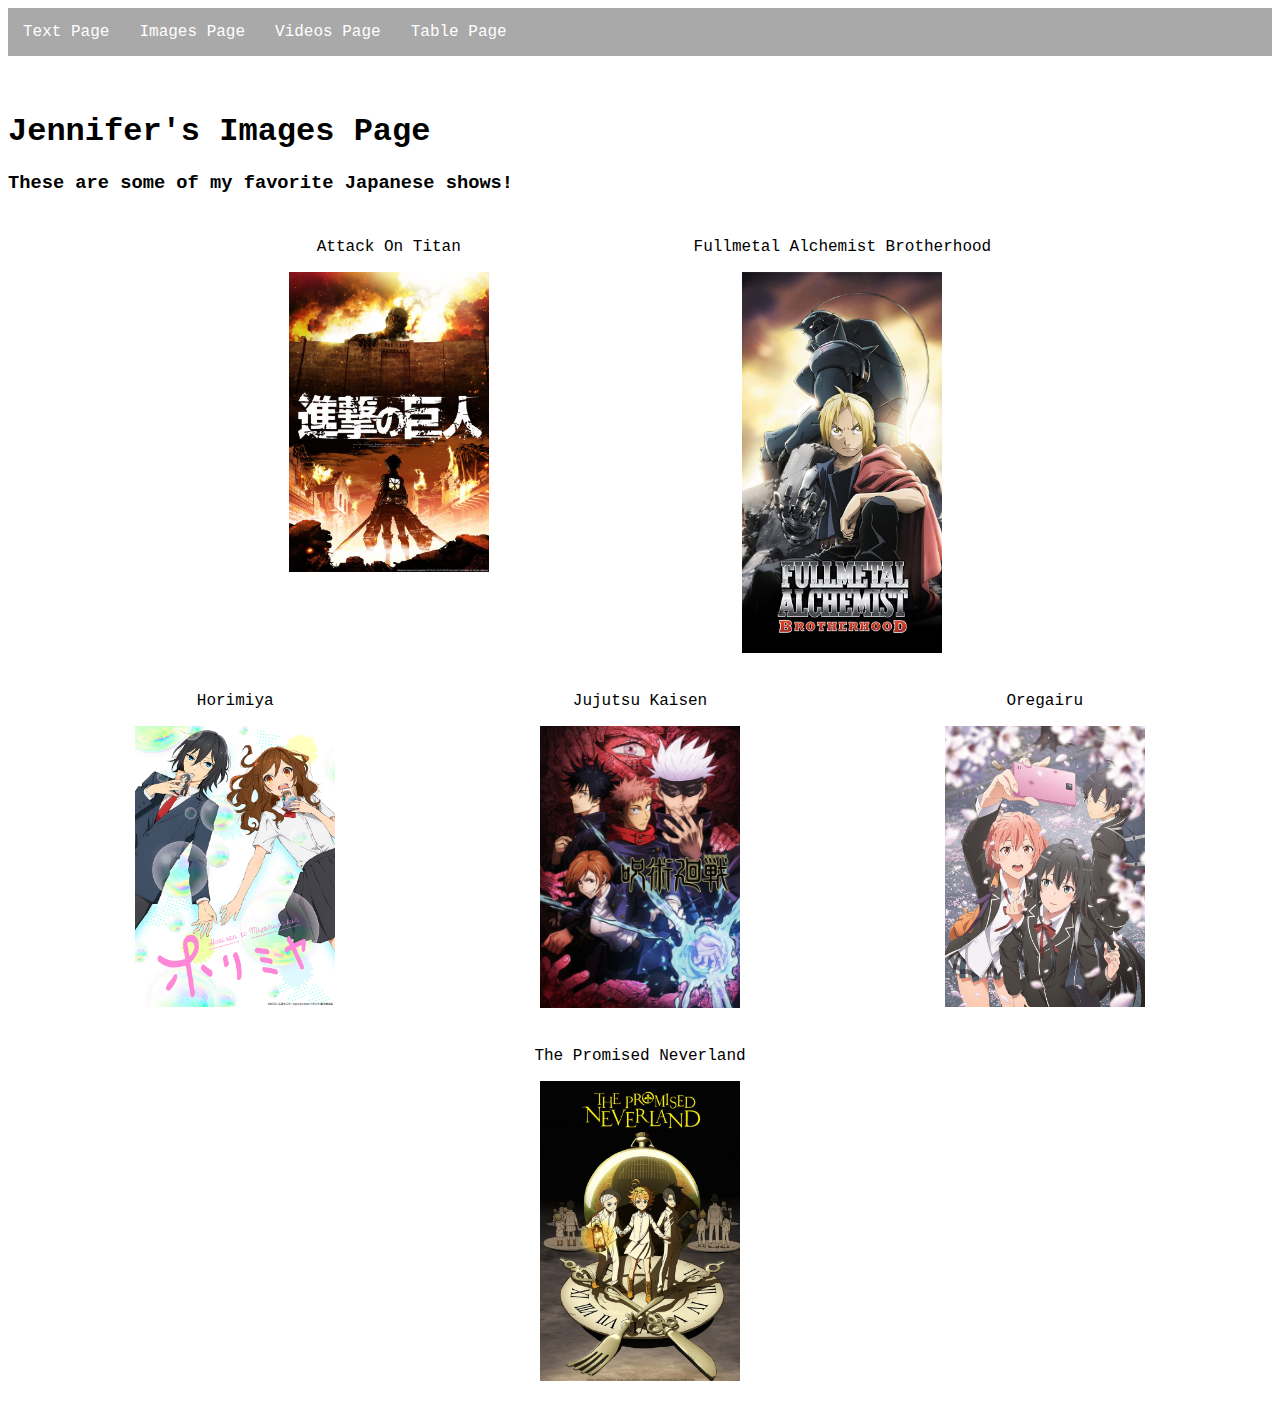
==== images.html @ b8673571 "Finish requirements for PR1" ====
<!DOCTYPE html>

<html>

<head>
	<link rel="stylesheet" href="style.css">
	<title>CS185 Jennifer's PR1 Site</title>
</head>

<body>
	<nav>
		<a href="index.html">Text Page</a>
		<a href="images.html">Images Page</a>
		<a href="videos.html">Videos Page</a>
		<a href="table.html">Table Page</a>
	</nav>
	<br>
	<br>

	<h1>Jennifer's Images Page</h1>
	<h3>These are some of my favorite Japanese shows!</h3>

	<div class="igallery">
		<div class="img-wrap">
			<p>Attack On Titan</p>
			<img src="images/aot.jpg">
		</div>
		<div class="img-wrap">
			<p>Fullmetal Alchemist Brotherhood</p>
			<img src="images/fmab.jpg">
		</div>
		<div class="img-wrap">
			<p>Horimiya</p>
			<img src="images/hori.png">
		</div>
		<div class="img-wrap">
			<p>Jujutsu Kaisen</p>
			<img src="images/jjk.jpg">
		</div>
		<div class="img-wrap">
			<p>Oregairu</p>
			<img src="images/snafu.jpg">
		</div>
		<div class="img-wrap">
			<p>The Promised Neverland</p>
			<img src="images/tpn.jpg">
		</div>
	</div>

</body>

</html>
---- style.css ----
body {
	font-family: "Courier New";
}

nav {
	background-color: darkgray;
	display: flex;
}

nav a{
	background-color: darkgray;
	text-decoration: none;
	padding: 15px;
	float: left;
	color: white;
}

nav a:hover{
	background-color: lightgray;
}

.vgallery {
	display: flex;
	flex-wrap: wrap;
	justify-content: center;
}

.vgallery .evid {
	margin: 1vh 2vw;
}

.igallery {
	display: flex;
	flex-wrap: wrap;
	justify-content: center;
}

.igallery .img-wrap {
	text-align: center;
	margin: 1vh 8vw;
}

.igallery img {
	width: 200px;
}

table, td, th {  
  border: 1px solid black;
  text-align: left;
}

table {
  border-collapse: collapse;
  width: 100%;
}

th, td {
  padding: 15px;
}

.button {
  background-color: lightblue;
  border-radius: 10%;
  border: none;
  color: white;
  padding: 10px 20px;
  text-align: center;
}

.button:hover {
 background-color: darkblue;
}
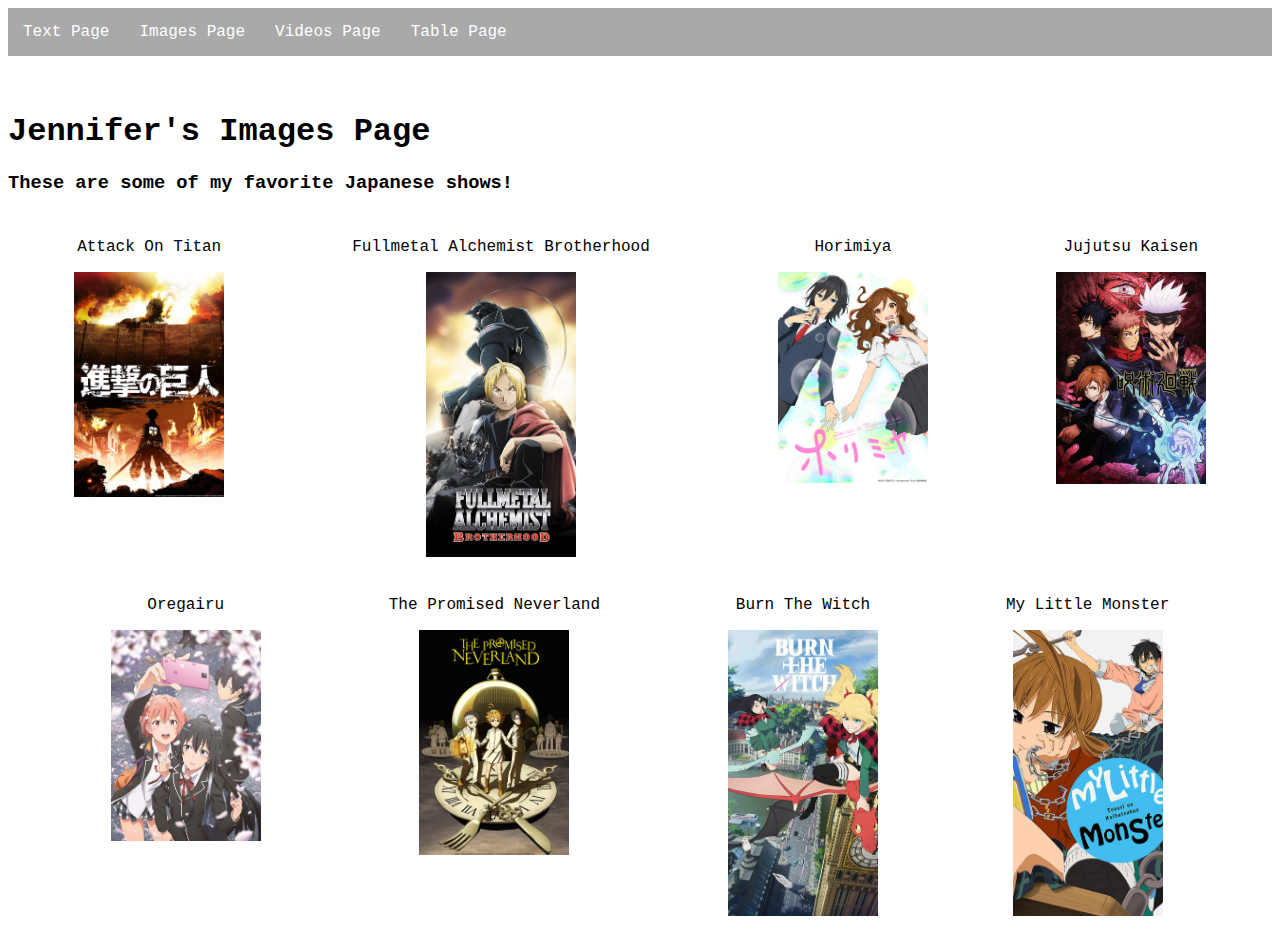
==== commit e1935c04: "Add 2 images and verify responsiveness" ====
--- a/images.html
+++ b/images.html
@@ -45,6 +45,14 @@
 			<p>The Promised Neverland</p>
 			<img src="images/tpn.jpg">
 		</div>
+		<div class="img-wrap">
+			<p>Burn The Witch</p>
+			<img src="images/btw.jpg">
+		</div>
+		<div class="img-wrap">
+			<p>My Little Monster</p>
+			<img src="images/mlm.jpg">
+		</div>
 	</div>
 
 </body>
--- a/style.css
+++ b/style.css
@@ -37,11 +37,11 @@
 
 .igallery .img-wrap {
 	text-align: center;
-	margin: 1vh 8vw;
+	margin: 1vh 5vw;
 }
 
 .igallery img {
-	width: 200px;
+	width: 150px;
 }
 
 table, td, th {  
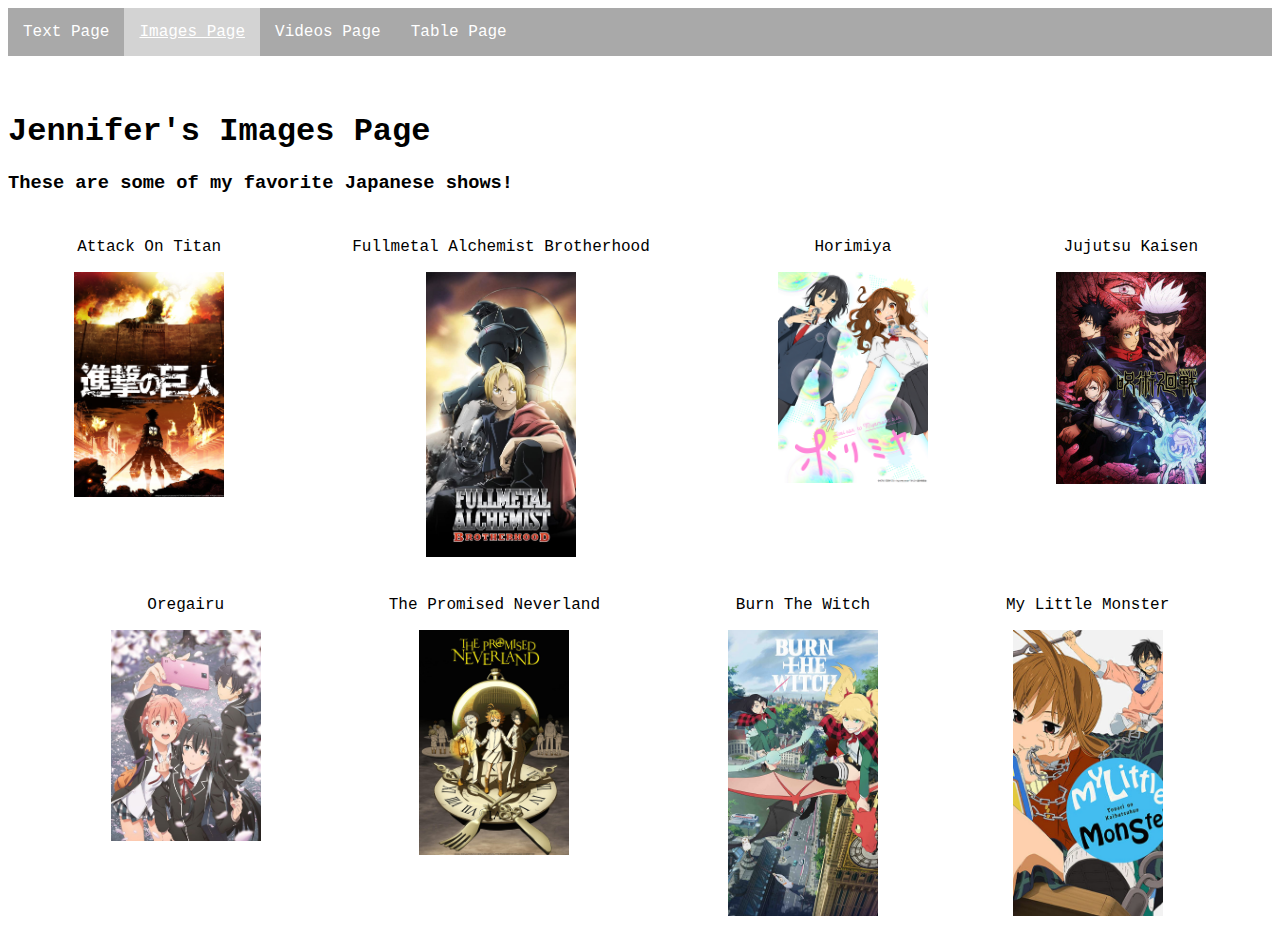
==== commit a0b0e284: "Add modal for image gallery" ====
--- a/images.html
+++ b/images.html
@@ -10,7 +10,7 @@
 <body>
 	<nav>
 		<a href="index.html">Text Page</a>
-		<a href="images.html">Images Page</a>
+		<a class="active-tab" href="images.html">Images Page</a>
 		<a href="videos.html">Videos Page</a>
 		<a href="table.html">Table Page</a>
 	</nav>
@@ -20,41 +20,45 @@
 	<h1>Jennifer's Images Page</h1>
 	<h3>These are some of my favorite Japanese shows!</h3>
 
+	<div id="imgModal" class="modal">
+	  	<!-- Modal Content (The Image) -->
+	  	<img class="overlay-img" id="overlay-img">
+	</div>
 	<div class="igallery">
 		<div class="img-wrap">
 			<p>Attack On Titan</p>
-			<img src="images/aot.jpg">
+			<img src="images/aot.jpg" data-src="aot.jpg">
 		</div>
 		<div class="img-wrap">
 			<p>Fullmetal Alchemist Brotherhood</p>
-			<img src="images/fmab.jpg">
+			<img src="images/fmab.jpg" data-src="fmab.jpg">
 		</div>
 		<div class="img-wrap">
 			<p>Horimiya</p>
-			<img src="images/hori.png">
+			<img src="images/hori.png" data-src="hori.png">
 		</div>
 		<div class="img-wrap">
 			<p>Jujutsu Kaisen</p>
-			<img src="images/jjk.jpg">
+			<img src="images/jjk.jpg" data-src="jjk.jpg">
 		</div>
 		<div class="img-wrap">
 			<p>Oregairu</p>
-			<img src="images/snafu.jpg">
+			<img src="images/snafu.jpg" data-src="snafu.jpg">
 		</div>
 		<div class="img-wrap">
 			<p>The Promised Neverland</p>
-			<img src="images/tpn.jpg">
+			<img src="images/tpn.jpg" data-src="tpn.jpg">
 		</div>
 		<div class="img-wrap">
 			<p>Burn The Witch</p>
-			<img src="images/btw.jpg">
+			<img src="images/btw.jpg" data-src="btw.jpg">
 		</div>
 		<div class="img-wrap">
 			<p>My Little Monster</p>
-			<img src="images/mlm.jpg">
+			<img src="images/mlm.jpg" data-src="mlm.jpg">
 		</div>
 	</div>
-
+<script src="index.js"></script>
 </body>
 
 </html>--- a/style.css
+++ b/style.css
@@ -17,6 +17,11 @@
 
 nav a:hover{
 	background-color: lightgray;
+}
+
+.active-tab {
+	background-color: lightgray;
+	text-decoration: underline;
 }
 
 .vgallery {
@@ -69,4 +74,27 @@
 
 .button:hover {
  background-color: darkblue;
-}+}
+
+/* Source/Inspiration: https://www.youtube.com/watch?v=4SQXOA8Z-lo */
+.modal {
+  display: none;
+  position: fixed; 
+  z-index: 1; 
+  padding-top: 100px;
+  padding: 20vw 20v;
+  left: 0;
+  top: 0;
+  width: 100%;
+  height: 100%; 
+  overflow: auto; 
+  background-color: rgb(0,0,0); 
+  background-color: rgba(0,0,0,0.9); 
+}
+
+.overlay-img {
+  margin: auto;
+  display: block;
+  min-height: 60vh;
+  max-height: 60vh;
+}
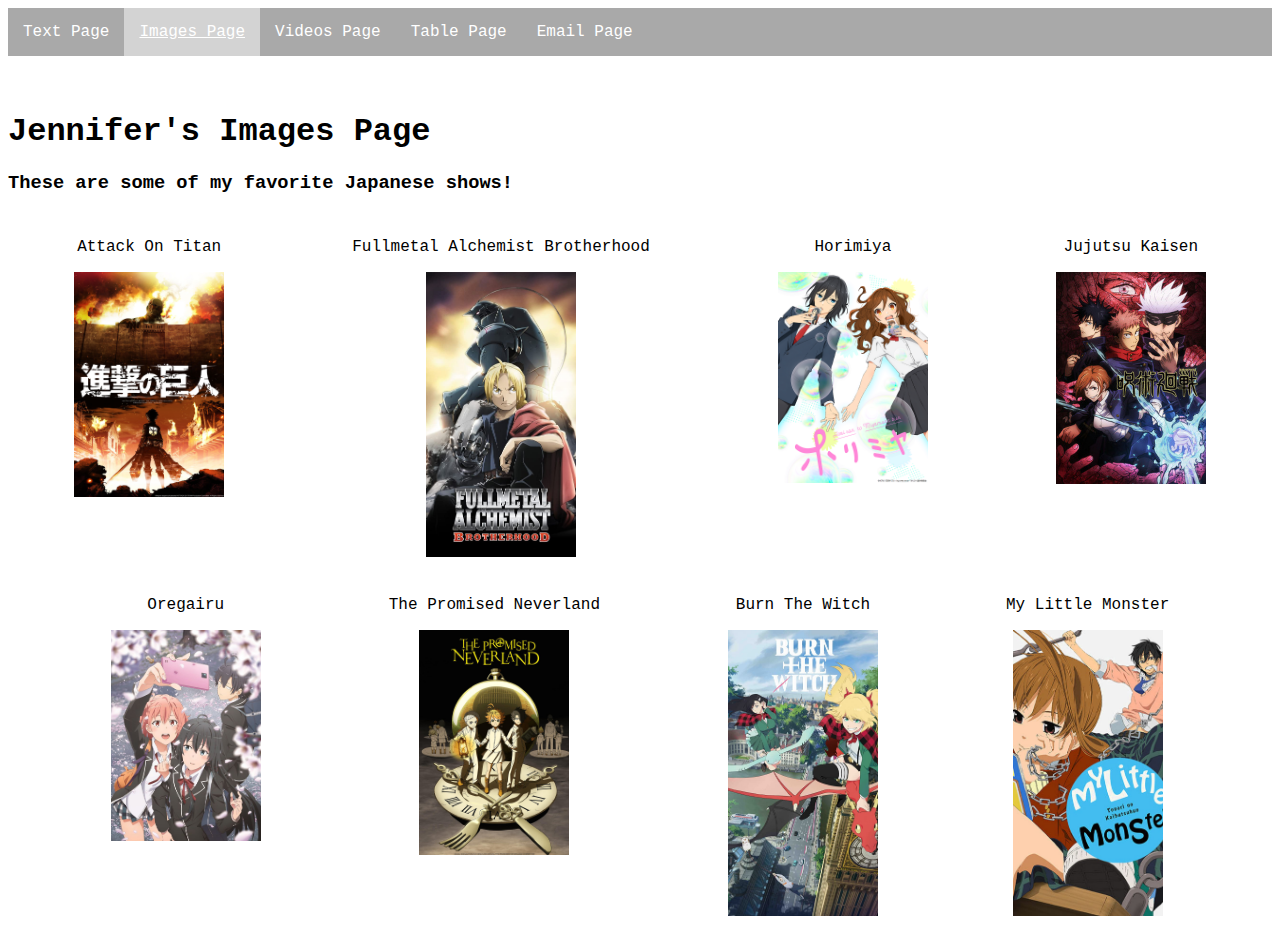
==== commit 37f00d61: "Add email validation js" ====
--- a/images.html
+++ b/images.html
@@ -13,15 +13,17 @@
 		<a class="active-tab" href="images.html">Images Page</a>
 		<a href="videos.html">Videos Page</a>
 		<a href="table.html">Table Page</a>
+		<a href="email.html">Email Page</a>
 	</nav>
 	<br>
 	<br>
+
+	<button class="btt-button">Back To Top</button>
 
 	<h1>Jennifer's Images Page</h1>
 	<h3>These are some of my favorite Japanese shows!</h3>
 
 	<div id="imgModal" class="modal">
-	  	<!-- Modal Content (The Image) -->
 	  	<img class="overlay-img" id="overlay-img">
 	</div>
 	<div class="igallery">
@@ -58,7 +60,8 @@
 			<img src="images/mlm.jpg" data-src="mlm.jpg">
 		</div>
 	</div>
-<script src="index.js"></script>
+<script src="js/modal.js"></script>
+<script src="js/scroll.js"></script>
 </body>
 
 </html>--- a/style.css
+++ b/style.css
@@ -81,8 +81,6 @@
   display: none;
   position: fixed; 
   z-index: 1; 
-  padding-top: 100px;
-  padding: 20vw 20v;
   left: 0;
   top: 0;
   width: 100%;
@@ -98,3 +96,34 @@
   min-height: 60vh;
   max-height: 60vh;
 }
+
+.overlay-vid {
+  margin: auto;
+  display: block;
+  min-height: 60vh;
+  max-height: 60vh;
+}
+
+/* Source/Inspiration: https://dev.to/ljcdev/scroll-to-top-button-in-vanilla-js-beginners-2nc */
+.btt-button {
+  width: 100px;
+  height: 50px;
+  position: fixed;
+  bottom: 50px;
+  right: 50px;
+  z-index: 1;
+  display: none;
+}
+
+.vmsg {
+  color: black;
+  margin: 5vh 0;
+  display: none;
+}
+
+.vmsg span {
+  padding: 5vh;
+  border: 1px black solid;
+  border-radius: 10px;
+  background-color: lightgreen;
+}
